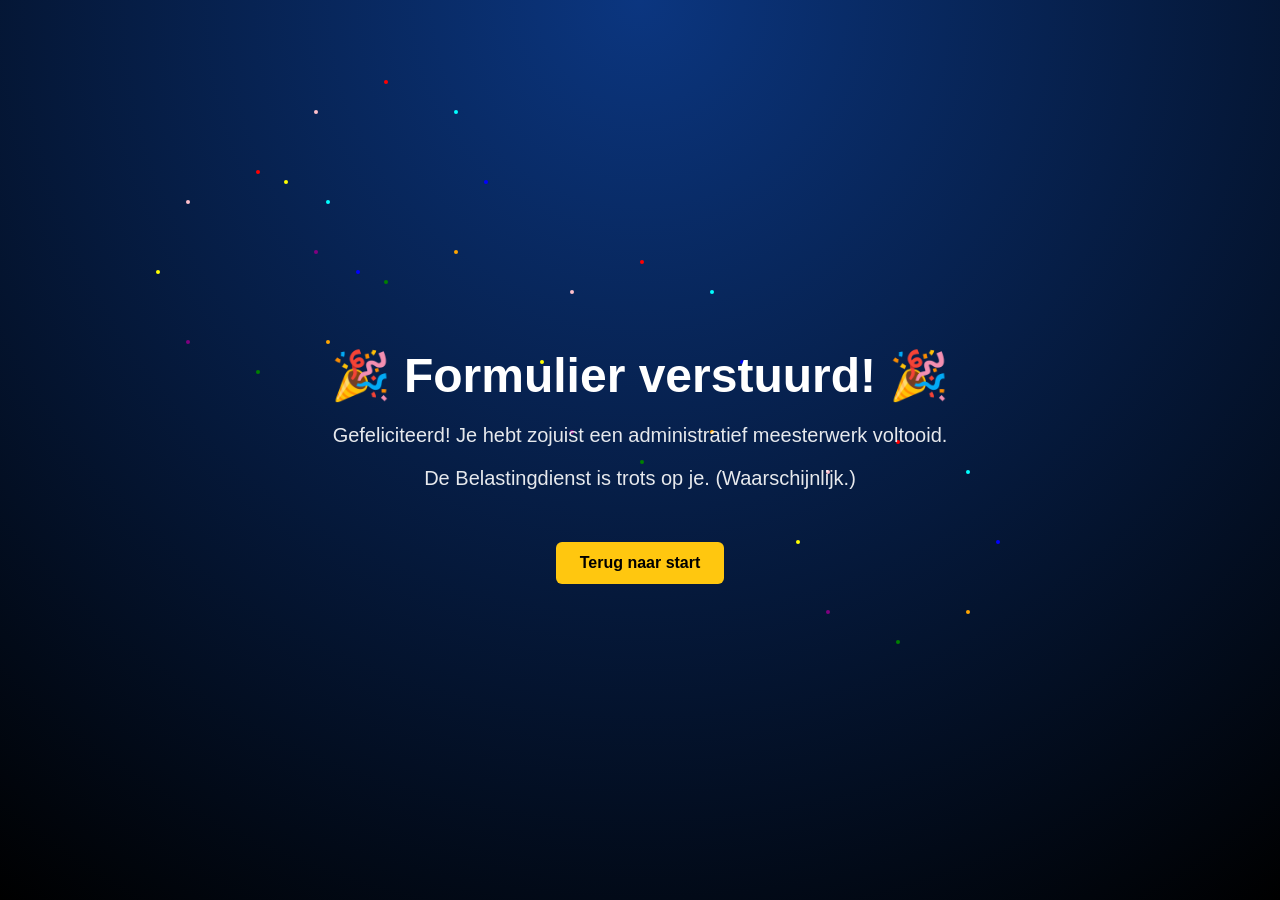
==== verstuurd.html @ 925eba77 "formulier verstuurd" ====
<!DOCTYPE html>
<html lang="nl">
<head>
  <meta charset="UTF-8" />
  <title>Formulier verstuurd!</title>
  <style>
    body {
      margin: 0;
      font-family: sans-serif;
      background: radial-gradient(circle at top, #0b3680, #000);
      color: white;
      display: flex;
      align-items: center;
      justify-content: center;
      height: 100vh;
      overflow: hidden;
      text-align: center;
    }

    h1 {
      font-size: 3rem;
      margin-bottom: 1rem;
      animation: pop 0.6s ease;
    }

    p {
      font-size: 1.25rem;
      opacity: 0.9;
    }

    .container {
      z-index: 2;
    }

    /* 🎆 Vuurwerk */
    .firework {
      position: absolute;
      width: 4px;
      height: 4px;
      background: transparent;
      border-radius: 50%;
      box-shadow:
        0 -100px red,
        100px 0 blue,
        -100px 0 yellow,
        0 100px green,
        70px 70px orange,
        -70px -70px pink,
        70px -70px cyan,
        -70px 70px purple;
      animation: explode 1.2s ease-out infinite;
    }

    .firework:nth-child(2) {
      top: 30%;
      left: 20%;
      animation-delay: 0.5s;
    }

    .firework:nth-child(3) {
      top: 60%;
      left: 70%;
      animation-delay: 1s;
    }

    .firework:nth-child(4) {
      top: 40%;
      left: 50%;
      animation-delay: 0.2s;
    }

    @keyframes explode {
      0% {
        transform: scale(0.2);
        opacity: 1;
      }
      100% {
        transform: scale(1.5);
        opacity: 0;
      }
    }

    /* 🎉 Confetti */
    .confetti {
      position: absolute;
      width: 8px;
      height: 8px;
      background: yellow;
      top: -10px;
      animation: fall 3s linear infinite;
    }

    .confetti:nth-child(5) { left: 10%; background: red; }
    .confetti:nth-child(6) { left: 30%; background: blue; }
    .confetti:nth-child(7) { left: 50%; background: green; }
    .confetti:nth-child(8) { left: 70%; background: orange; }
    .confetti:nth-child(9) { left: 90%; background: pink; }

    @keyframes fall {
      to {
        transform: translateY(110vh) rotate(360deg);
      }
    }

    @keyframes pop {
      0% { transform: scale(0.5); opacity: 0; }
      100% { transform: scale(1); opacity: 1; }
    }

    /* Button */
    a {
      display: inline-block;
      margin-top: 2rem;
      padding: 0.75rem 1.5rem;
      background: #ffc70f;
      color: black;
      text-decoration: none;
      border-radius: 6px;
      font-weight: bold;
      transition: transform 0.2s ease;
    }

    a:hover {
      transform: scale(1.05);
    }
  </style>
</head>
<body>

  <!-- 🎆 Vuurwerk -->
  <div class="firework" style="top:20%; left:30%;"></div>
  <div class="firework"></div>
  <div class="firework"></div>
  <div class="firework"></div>

  <!-- 🎉 Confetti -->
  <div class="confetti"></div>
  <div class="confetti"></div>
  <div class="confetti"></div>
  <div class="confetti"></div>
  <div class="confetti"></div>

  <!-- Content -->
  <div class="container">
    <h1>🎉 Formulier verstuurd! 🎉</h1>
    <p>Gefeliciteerd! Je hebt zojuist een administratief meesterwerk voltooid.</p>
    <p>De Belastingdienst is trots op je. (Waarschijnlijk.)</p>

    <a href="/">Terug naar start</a>
  </div>

</body>
</html>
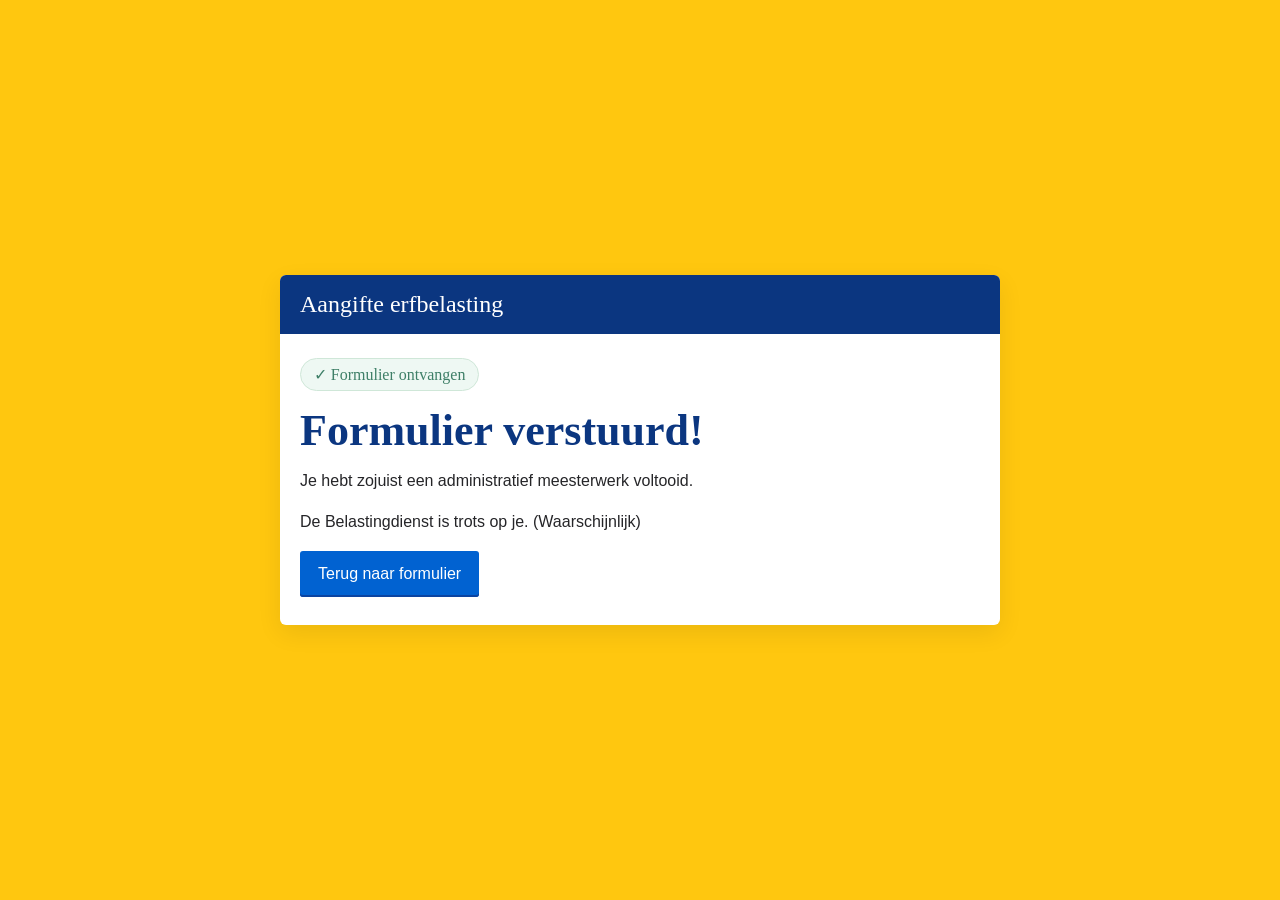
==== commit 61a07ed2: "verstuurd pagina" ====
--- a/verstuurd.html
+++ b/verstuurd.html
@@ -1,153 +1,32 @@
-<!DOCTYPE html>
+<!doctype html>
 <html lang="nl">
-<head>
-  <meta charset="UTF-8" />
-  <title>Formulier verstuurd!</title>
-  <style>
-    body {
-      margin: 0;
-      font-family: sans-serif;
-      background: radial-gradient(circle at top, #0b3680, #000);
-      color: white;
-      display: flex;
-      align-items: center;
-      justify-content: center;
-      height: 100vh;
-      overflow: hidden;
-      text-align: center;
-    }
+  <head>
+    <meta charset="UTF-8" />
+    <meta name="viewport" content="width=device-width, initial-scale=1.0" />
+    <link rel="stylesheet" href="styles/verstuurd.css" />
+    <title>Formulier verstuurd</title>
+  </head>
+  <!-- 
+  BRON: ChatGPT 
+  PROMPT: Kan je voor mij een nieuwe pagina maken, die zegt: formulier verstuurd! Een standaard layout
+  -->
+  <body>
+    <main class="page">
+      <section class="card" aria-labelledby="success-title">
+        <div class="card-header">Aangifte erfbelasting</div>
 
-    h1 {
-      font-size: 3rem;
-      margin-bottom: 1rem;
-      animation: pop 0.6s ease;
-    }
+        <div class="card-body">
+          <div class="status">✓ Formulier ontvangen</div>
 
-    p {
-      font-size: 1.25rem;
-      opacity: 0.9;
-    }
+          <h1 id="success-title">Formulier verstuurd!</h1>
 
-    .container {
-      z-index: 2;
-    }
+          <p>Je hebt zojuist een administratief meesterwerk voltooid.</p>
 
-    /* 🎆 Vuurwerk */
-    .firework {
-      position: absolute;
-      width: 4px;
-      height: 4px;
-      background: transparent;
-      border-radius: 50%;
-      box-shadow:
-        0 -100px red,
-        100px 0 blue,
-        -100px 0 yellow,
-        0 100px green,
-        70px 70px orange,
-        -70px -70px pink,
-        70px -70px cyan,
-        -70px 70px purple;
-      animation: explode 1.2s ease-out infinite;
-    }
+          <p>De Belastingdienst is trots op je. (Waarschijnlijk)</p>
 
-    .firework:nth-child(2) {
-      top: 30%;
-      left: 20%;
-      animation-delay: 0.5s;
-    }
-
-    .firework:nth-child(3) {
-      top: 60%;
-      left: 70%;
-      animation-delay: 1s;
-    }
-
-    .firework:nth-child(4) {
-      top: 40%;
-      left: 50%;
-      animation-delay: 0.2s;
-    }
-
-    @keyframes explode {
-      0% {
-        transform: scale(0.2);
-        opacity: 1;
-      }
-      100% {
-        transform: scale(1.5);
-        opacity: 0;
-      }
-    }
-
-    /* 🎉 Confetti */
-    .confetti {
-      position: absolute;
-      width: 8px;
-      height: 8px;
-      background: yellow;
-      top: -10px;
-      animation: fall 3s linear infinite;
-    }
-
-    .confetti:nth-child(5) { left: 10%; background: red; }
-    .confetti:nth-child(6) { left: 30%; background: blue; }
-    .confetti:nth-child(7) { left: 50%; background: green; }
-    .confetti:nth-child(8) { left: 70%; background: orange; }
-    .confetti:nth-child(9) { left: 90%; background: pink; }
-
-    @keyframes fall {
-      to {
-        transform: translateY(110vh) rotate(360deg);
-      }
-    }
-
-    @keyframes pop {
-      0% { transform: scale(0.5); opacity: 0; }
-      100% { transform: scale(1); opacity: 1; }
-    }
-
-    /* Button */
-    a {
-      display: inline-block;
-      margin-top: 2rem;
-      padding: 0.75rem 1.5rem;
-      background: #ffc70f;
-      color: black;
-      text-decoration: none;
-      border-radius: 6px;
-      font-weight: bold;
-      transition: transform 0.2s ease;
-    }
-
-    a:hover {
-      transform: scale(1.05);
-    }
-  </style>
-</head>
-<body>
-
-  <!-- 🎆 Vuurwerk -->
-  <div class="firework" style="top:20%; left:30%;"></div>
-  <div class="firework"></div>
-  <div class="firework"></div>
-  <div class="firework"></div>
-
-  <!-- 🎉 Confetti -->
-  <div class="confetti"></div>
-  <div class="confetti"></div>
-  <div class="confetti"></div>
-  <div class="confetti"></div>
-  <div class="confetti"></div>
-
-  <!-- Content -->
-  <div class="container">
-    <h1>🎉 Formulier verstuurd! 🎉</h1>
-    <p>Gefeliciteerd! Je hebt zojuist een administratief meesterwerk voltooid.</p>
-    <p>De Belastingdienst is trots op je. (Waarschijnlijk.)</p>
-
-    <a href="/">Terug naar start</a>
-  </div>
-
-</body>
-</html>+          <a class="button" href="/index.html">Terug naar formulier</a>
+        </div>
+      </section>
+    </main>
+  </body>
+</html>
--- a/styles/verstuurd.css
+++ b/styles/verstuurd.css
@@ -0,0 +1,135 @@
+@font-face {
+  font-family: nssans;
+  src: url(/fonts/nssans-regular.woff2);
+}
+
+@font-face {
+  font-family: nssans-bold;
+  src: url(/fonts/nssans-bold.woff2);
+}
+
+:root {
+  --color-content-default: #252528;
+  --color-content-emphasis: #0b3680;
+  --color-content-subtle: #73747a;
+  --color-content-interactive: #0162d1;
+  --color-content-interactive-hover: #0b44a1;
+  --color-content-success: #3e7f67;
+  --color-background-default: #ffffff;
+  --color-brand-primary: #ffc70f;
+  --color-brand-secondary: #0b3680;
+  --color-border-default: #e4e5e8;
+  --border-radius-sm: 3px;
+  --border-radius-nm: 6px;
+  --shadow-card: 0 0.5rem 1.5rem rgba(0, 0, 0, 0.08);
+}
+
+* {
+  box-sizing: border-box;
+}
+
+body {
+  margin: 0;
+  font-family:
+    nssans,
+    sans-serif,
+    -apple-system,
+    BlinkMacSystemFont,
+    "Segoe UI",
+    Roboto,
+    Oxygen,
+    Ubuntu,
+    Cantarell,
+    "Open Sans",
+    "Helvetica Neue";
+  background: var(--color-brand-primary);
+  color: var(--color-content-default);
+  min-height: 100vh;
+  overflow-x: hidden;
+}
+
+.page {
+  min-height: 100vh;
+  display: grid;
+  place-items: center;
+  padding: 2rem 1rem;
+  position: relative;
+}
+
+.card {
+  width: 100%;
+  max-width: 720px;
+  background: var(--color-background-default);
+  border-radius: var(--border-radius-nm);
+  overflow: hidden;
+  box-shadow: var(--shadow-card);
+  position: relative;
+  z-index: 2;
+}
+
+.card-header {
+  background: var(--color-brand-secondary);
+  color: white;
+  padding: 1rem 1.25rem;
+  font-family: nssans-bold;
+  font-size: 1.5rem;
+}
+
+.card-body {
+  padding: 1.5rem 1.25rem 1.75rem;
+}
+
+.status {
+  display: inline-flex;
+  align-items: center;
+  gap: 0.5rem;
+  background: #eef8f3;
+  color: var(--color-content-success);
+  border: 1px solid #cfe7d8;
+  border-radius: 999px;
+  padding: 0.4rem 0.8rem;
+  font-family: nssans-bold;
+  margin-bottom: 1rem;
+}
+
+h1 {
+  margin: 0 0 0.75rem;
+  color: var(--color-content-emphasis);
+  font-family: nssans-bold;
+  font-size: clamp(2rem, 4vw, 2.75rem);
+  line-height: 1.1;
+}
+
+p {
+  margin: 0 0 1rem;
+  line-height: 1.6;
+}
+
+.button {
+  appearance: none;
+  border: none;
+  border-radius: var(--border-radius-sm);
+  background-color: var(--color-content-interactive);
+  box-shadow: inset 0 -0.125rem 0 var(--color-content-interactive-hover);
+  color: white;
+  cursor: pointer;
+  display: inline-block;
+  font-size: 1rem;
+  line-height: 1.4;
+  padding: 0.75rem 1.125rem;
+  text-align: center;
+  text-decoration: none;
+  transition:
+    transform 0.15s ease,
+    box-shadow 0.15s ease,
+    background-color 0.15s ease;
+}
+
+.button:hover {
+  box-shadow: inset 0 -5rem 0 var(--color-content-interactive-hover);
+}
+
+.button:focus-visible {
+  outline: 2px solid var(--color-content-interactive);
+  outline-offset: 2px;
+}
